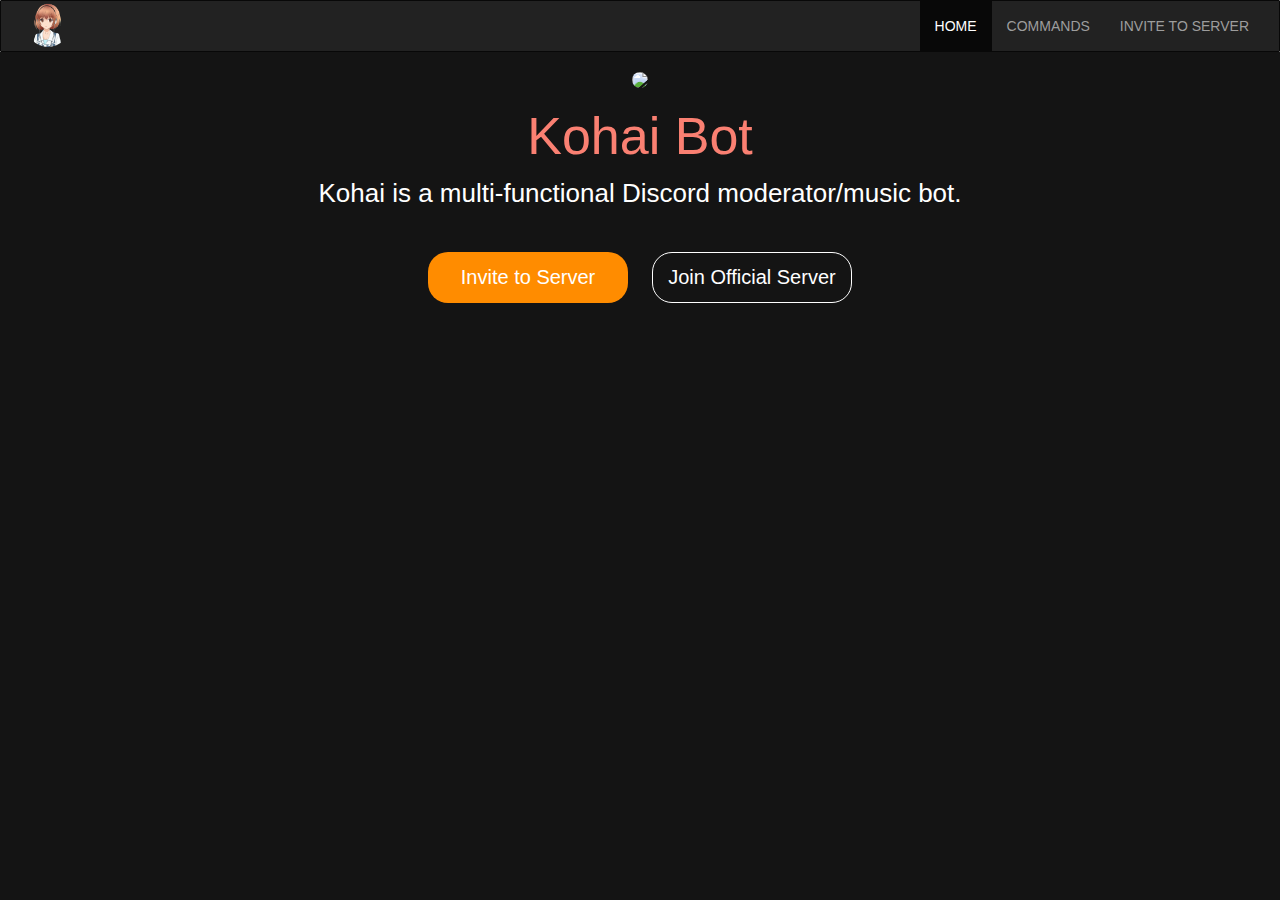
==== index.html @ a585c915 "first commit" ====
<!DOCTYPE html>
<html lang="en" style="background-color: #141414;">
<head>
    <meta charset="UTF-8">
    <meta name="viewport" content="width=device-width, initial-scale=1.0">
    <meta title="Kohai Official Website">
    <link rel="stylesheet" href="https://maxcdn.bootstrapcdn.com/bootstrap/3.4.1/css/bootstrap.min.css">
    <link rel="stylesheet" href="https://cdnjs.cloudflare.com/ajax/libs/animate.css/4.0.0/animate.min.css">
    <script src="https://ajax.googleapis.com/ajax/libs/jquery/3.5.1/jquery.min.js"></script>
    <script src="https://maxcdn.bootstrapcdn.com/bootstrap/3.4.1/js/bootstrap.min.js"></script>
    <link rel="stylesheet" href="./style/css/style.css">
    <title>Kohai</title>
    <link rel="icon" href="./images/kohai.png">
    <link rel="description" href="A multi-functional Discord moderation/music bot">
</head>
<body>
    <header class='header'>
        <nav class="navbar navbar-inverse navbar-style">
            <div class="container-fluid">
              <div class="navbar-header">
                <button type="button" class="navbar-toggle" data-toggle="collapse" data-target="#mininavbar">
                  <span class="icon-bar"></span>
                  <span class="icon-bar"></span>
                  <span class="icon-bar"></span>
                </button>
                <a href="index.html"><img src="./images/kohai.png" class="logo img-circle"></a>
              </div>
              <div class="collpase navbar-collapse" id="mininavbar">
              <ul class="nav navbar-nav navbar-right">
                <li class="active"><a href="index.html">Home</a></li>
                <li><a href="commands.html">Commands</a></li>
                <li><a href="https://discord.com/oauth2/authorize?client_id=725211824496312371&scope=bot&permissions=8">Invite to Server</a></li>
              </ul>
            </div>
            </div>
          </nav>

          <div class="masterhead">
            <div class="container">
              <div class="intro">
                <img class="icon img-circle" src="./images/Kohai.png">
                <h1 class="title">Kohai Bot</h1>
                <p class="para">Kohai is a multi-functional Discord moderator/music bot.</p>
                <a class="btn btn-first" href="https://discord.com/oauth2/authorize?client_id=725211824496312371&scope=bot&permissions=8">Invite to Server</a>
                <a class="btn btn-second" href="https://discord.gg/avpNmGX">Join Official Server</a>
              </div>
            </div>
          </div>
    </header>
</body>
</html>
---- style/css/style.css ----
*
{
    padding: 0;
    margin: 0;
}
.header
{
    height: 100%;
}
.navbar
{
    margin-bottom: 0;
    border-radius: 1px;
}
.navbar-style
{
    text-transform: uppercase;
}
.logo
{
    height: 48px;
    padding: 2px 10px;
}
.container
{
    background-color: #141414;
    width: auto;
    bottom: auto;
}
.intro
{
    text-align: center;
    margin-bottom: 9px;
}
.icon
{
    margin-top: 20px;
    animation-name: topfadeIn;
    animation-duration: 2s;
}
.title
{
    color: salmon;
    font-size: 52px;
    animation-name: fadeIn;
    animation-duration: 4s;
}
.para
{
    color: #ffffff;
    font-size: 26px;
    animation-name: fadeIn;
    animation-duration: 4s;
}
a.btn
{
    margin: 30px 10px;
    width: 200px;
    padding: 10px;
    border-radius: 20px;
    font-size: 20px;
}
a.btn-first
{
    background: darkorange;
    color: #fff;
    animation-name: leftfadeIn;
    animation-duration: 2s;
}
a.btn-second
{
    background: transparent;
    color: #fff;
    border-color: white;
    animation-name: rightfadeIn;
    animation-duration: 2s;
}



@keyframes topfadeIn
{
    from
    {
        opacity: 0;
        -webkit-transform: translateY(-100%);
        transform: translateY(-100%);
    }
    to
    {
        opacity: 1;
        -webkit-transform: none;
        transform: none;
    }
}

@keyframes fadeIn
{
    from
    {
        opacity: 0;
    }
    to
    {
        opacity: 1;
    }
}

@keyframes leftfadeIn
{
    from
    {
        opacity: 0;
        -webkit-transform: translateX(-100%);
        transform: translateX(-100%);
    }
    to
    {
        opacity: 1;
        -webkit-transform: none;
        transform: none;
    }
}

@keyframes rightfadeIn
{
    from
    {
        opacity: 0;
        -webkit-transform: translateX(100%);
        transform: translateX(100%);
    }
    to
    {
        opacity: 1;
        -webkit-transform: none;
        transform: none;
    }
}
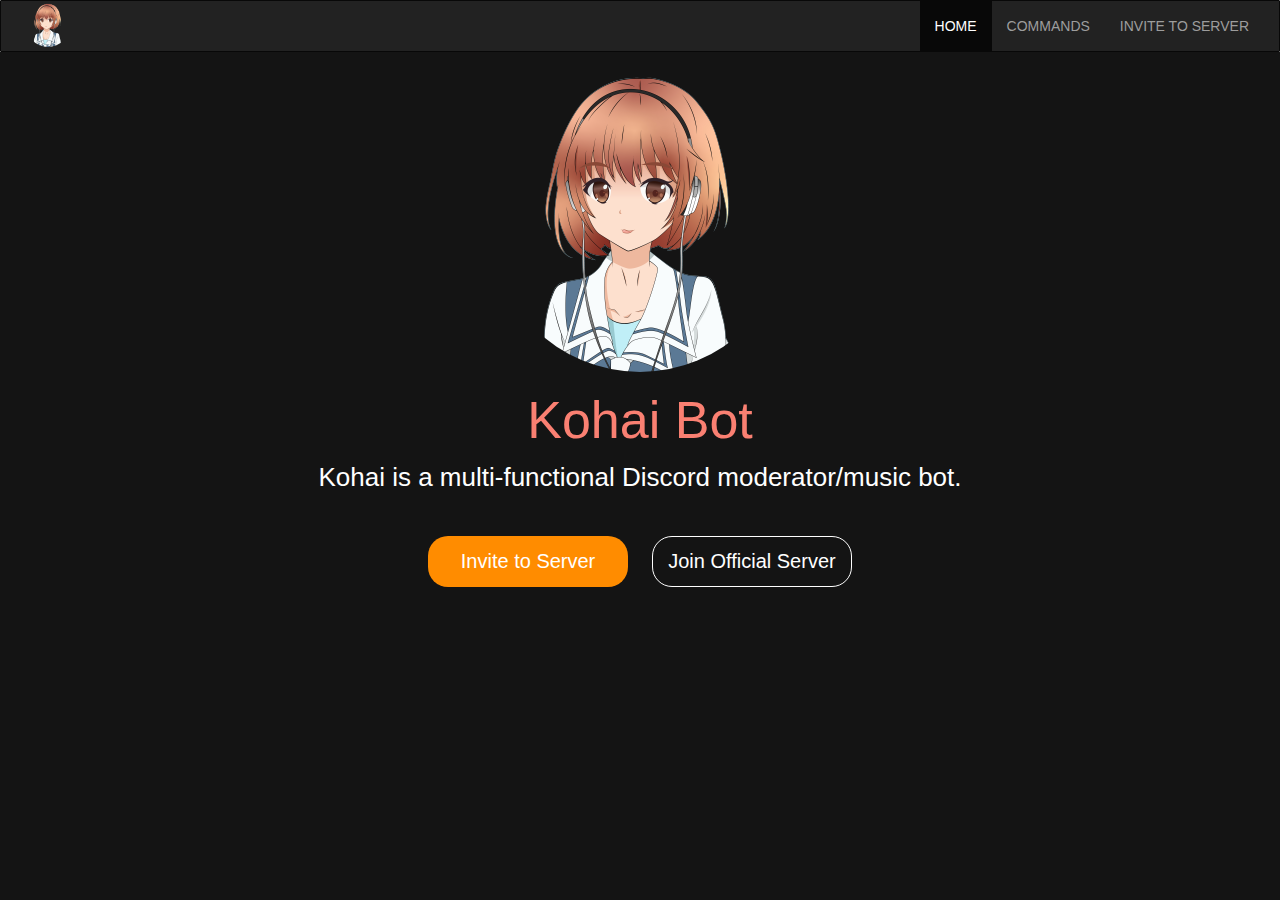
==== commit 753bf7bc: "first commit" ====
--- a/index.html
+++ b/index.html
@@ -9,7 +9,7 @@
     <script src="https://ajax.googleapis.com/ajax/libs/jquery/3.5.1/jquery.min.js"></script>
     <script src="https://maxcdn.bootstrapcdn.com/bootstrap/3.4.1/js/bootstrap.min.js"></script>
     <link rel="stylesheet" href="./style/css/style.css">
-    <title>Kohai</title>
+    <title>Kohai - Home</title>
     <link rel="icon" href="./images/kohai.png">
     <link rel="description" href="A multi-functional Discord moderation/music bot">
 </head>
@@ -38,7 +38,7 @@
           <div class="masterhead">
             <div class="container">
               <div class="intro">
-                <img class="icon img-circle" src="./images/Kohai.png">
+                <img class="icon img-circle" src="./images/kohai.png">
                 <h1 class="title">Kohai Bot</h1>
                 <p class="para">Kohai is a multi-functional Discord moderator/music bot.</p>
                 <a class="btn btn-first" href="https://discord.com/oauth2/authorize?client_id=725211824496312371&scope=bot&permissions=8">Invite to Server</a>
